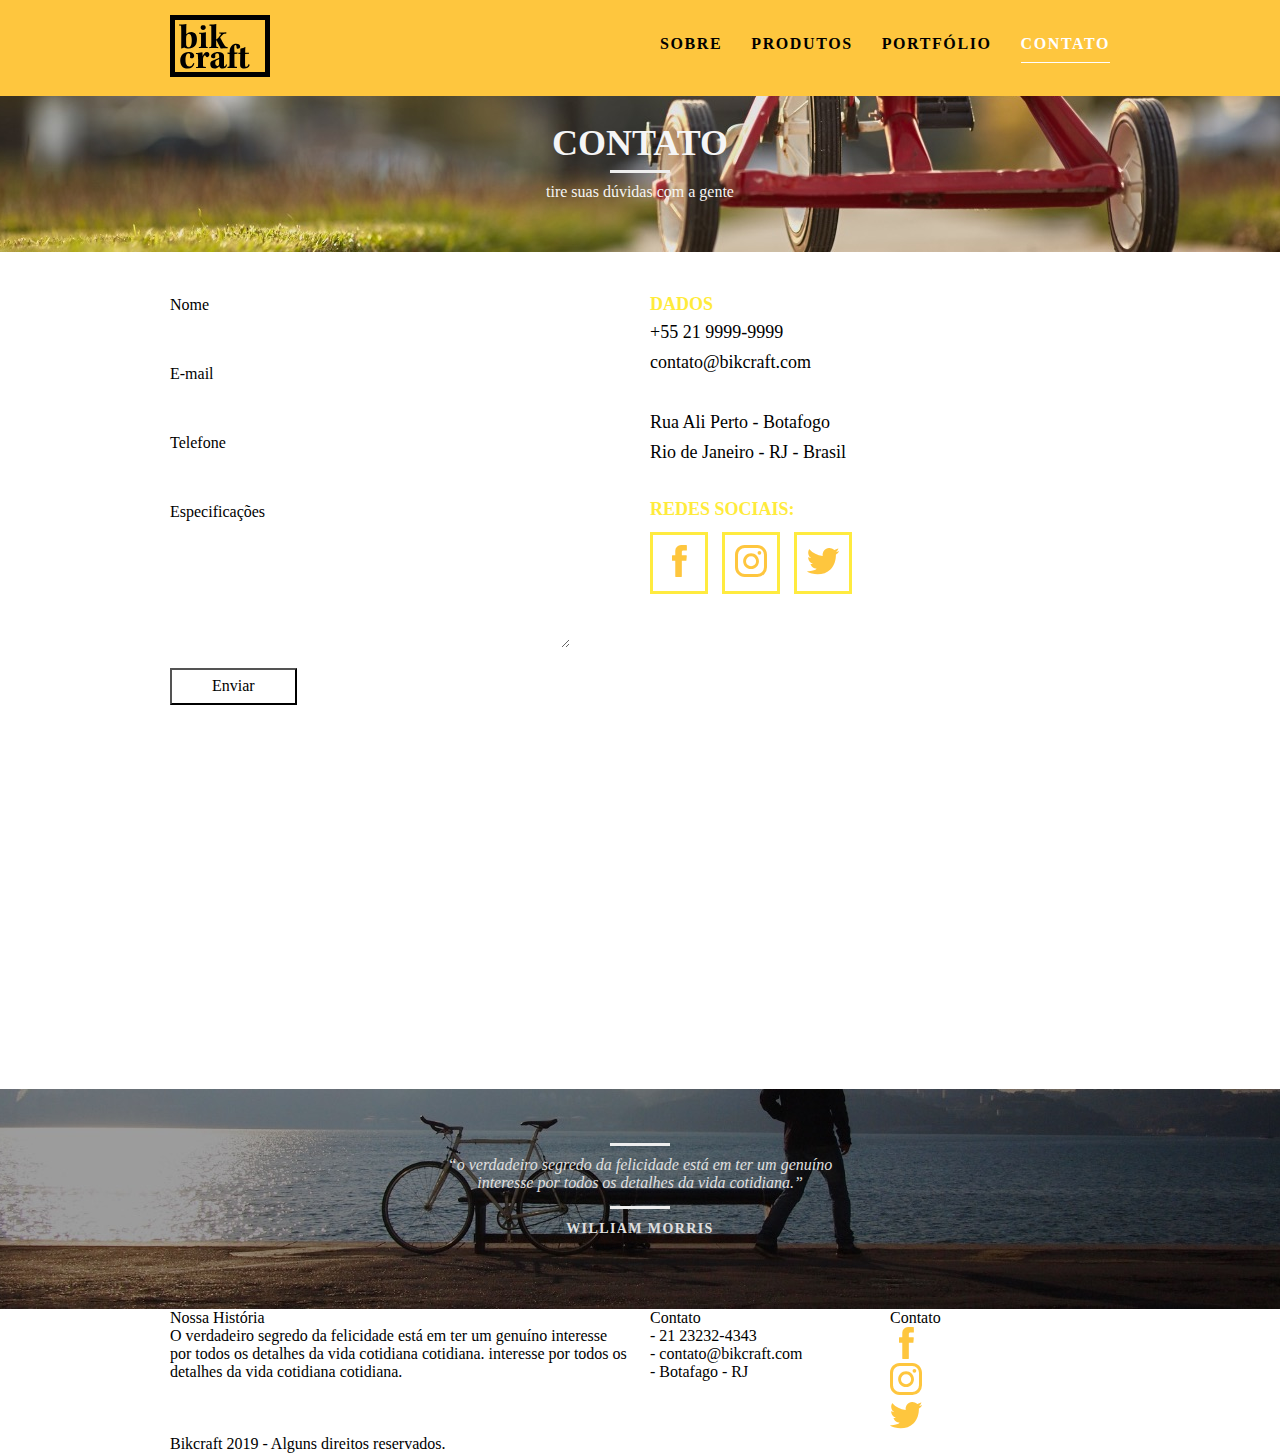
==== contato.html @ aa6c73c2 "Finished desktop site" ====
<!DOCTYPE html>
<html lang="pt-br">

<head>
  <meta charset="UTF-8" />
  <meta name="viewport" content="width=device-width, initial-scale=1.0" />
  <title>Bickcraft - contato</title>

  <!-- Link para o estilo -->
  <link rel="stylesheet" href="css/global.css" />
  <link rel="stylesheet" href="css/normalize.css" />
  <link rel="stylesheet" href="css/reset.css" />
  <link rel="stylesheet" href="css/grid.css" />
  <link rel="stylesheet" href="css/colors.css" />
  <link rel="stylesheet" href="css/header.css" />
  <link rel="stylesheet" href="css/style.css" />
  <link rel="stylesheet" href="css/footer.css" />
  <link rel="stylesheet" href="css/contato.css" />
</head>

<body>
  <!-- Cabeçalho site -->
  <header class="header">

    <div class="container">
      <a href="index.html" class="grid-4">
        <img src="img/bikcraft.svg" alt="Bikcraft">
      </a>
      <!-- Navegação -->
      <nav class="grid-12 header_menu">
        <ul>
          <li><a href="sobre.html">Sobre</a></li>
          <li><a href="produtos.html">Produtos</a></li>
          <li><a href="portifolio.html">Portfólio</a></li>
          <li><a href="contato.html" class="menu_ativo">Contato</a></li>
        </ul>
      </nav>
      <!--Fim navegação-->
    </div>
  </header>

  <section class="introducao-interna interna_contato">
    <div class="container">
      <h1>Contato</h1>
      <p>tire suas dúvidas com a gente</p>
    </div>
  </section>

  <section class="contato container">
    
      <form id="form_orcamento" class="contato_form grid-8">
        <label for="nome">Nome</label>
        <input type="text" id="nome">
        <label for="email">E-mail</label>
        <input type="text" id="email">
        <label for="telefone">Telefone</label>
        <input type="text" id="telefone">
        <label for="espec">Especificações</label>
        <textarea id="telefone"></textarea>
        <button type="submit" class="btn btn-fundo">Enviar</button>
      </form>

      <div class="contato_dados grid-8">
        <h3>Dados</h3>

        <span>+55 21 9999-9999</span>
        <span>contato@bikcraft.com</span>
        <span>Rua Ali Perto - Botafogo</span> 
        <span>Rio de Janeiro - RJ - Brasil</span>

        <h3>Redes sociais:</h3>
        <ul>
          <li><a href="http://facebook.com" target="_blank"><img src="img/redes-sociais/facebook.svg"></a></li>
          <li><a href="http://instagram.com" target="_blank"><img src="img/redes-sociais/instagram.svg"></a></li>
          <li><a href="http://twitter.com" target="_blank"><img src="img/redes-sociais/twitter.svg"></a></li>
        </ul>
      </div>
    
  </section>

  <section class=" container contato_mapa">
    <a href="https://www.google.com.br/maps/place/Botafogo,+Rio+de+Janeiro+-+RJ/@-22.9511872,-43.1944118,15z/data=!3m1!4b1!4m13!1m7!3m6!1s0x9bde559108a05b:0x50dc426c672fd24e!2sRio+de+Janeiro,+RJ!3b1!8m2!3d-22.9068467!4d-43.1728965!3m4!1s0x997fe5efee9a25:0x3c77ca60168b5ea!8m2!3d-22.9512012!4d-43.1807756" target="_blanck" class="grid-16">
      <iframe src="https://www.google.com/maps/embed?pb=!1m18!1m12!1m3!1d49427.43234110235!2d-43.20001706584195!3d-22.96068819661593!2m3!1f0!2f0!3f0!3m2!1i1024!2i768!4f13.1!3m3!1m2!1s0x997fe5efee9a25%3A0x3c77ca60168b5ea!2sBotafogo%2C%20Rio%20de%20Janeiro%20-%20RJ!5e0!3m2!1spt-BR!2sbr!4v1599694204700!5m2!1spt-BR!2sbr" width="940" height="280" frameborder="0" style="border:0;" allowfullscreen="" aria-hidden="false" tabindex="0"></iframe>
    </a>
  </section>

  <section class="quebra">
    <blockquote class="quote-externo container">
      <p>“o verdadeiro segredo da felicidade está em ter um genuíno interesse por todos os detalhes da vida cotidiana.”
      </p>
      <cite>WILLIAM MORRIS</cite>
    </blockquote>
  </section>

  <footer>
    <div class="footer">
      <div class="container">

        <div class="grid-8 footer_historia">
          <h3>Nossa História</h3>
          <p>O verdadeiro segredo da felicidade está em ter um genuíno interesse por todos os detalhes da vida cotidiana
            cotidiana. interesse por todos os detalhes da vida cotidiana cotidiana.</p>
        </div>

        <div class="grid-4 footer_contato">
          <h3>Contato</h3>
          <ul>
            <li>- 21 23232-4343</li>
            <li>- contato@bikcraft.com</li>
            <li>- Botafago - RJ</li>
          </ul>
        </div>

        <div class="grid-4 footer_redes">
          <h3>Contato</h3>
          <ul>
            <li><a href="http://facebook.com" target="_blank"><img src="img/redes-sociais/facebook.svg"></a></li>
            <li><a href="http://instagram.com" target="_blank"><img src="img/redes-sociais/instagram.svg"></a></li>
            <li><a href="http://twitter.com" target="_blank"><img src="img/redes-sociais/twitter.svg"></a></li>
          </ul>
        </div>

      </div>
    </div>

    <div class="copy">
      <div class="container">
        <p class="grid-16">Bikcraft 2019 - Alguns direitos reservados.</p>
      </div>
    </div>
  </footer>
</body>

</html>
---- css/grid.css ----
*, *:before, *:after {
  -webkit-box-sizing: border-box; 
  -moz-box-sizing: border-box; 
  box-sizing: border-box;
}

.container {
	width: 960px;
	margin: 0 auto;
	padding: 0px;
	position: relative;
}

.container:after, .container:before {
	content: " ";
	display: table;
}

.container:after {
	clear: both;
}

.grid-1, .grid-2, .grid-3, .grid-4, .grid-5, .grid-6, .grid-7, .grid-8, .grid-9, .grid-10, .grid-11, .grid-12, .grid-13, .grid-14, .grid-15, .grid-16, .grid-1-3 {
	float: left;
	margin-left: 10px;
	margin-right: 10px;
}

.grid-1 	{width: 40px;}
.grid-2 	{width: 100px;}
.grid-3 	{width: 160px;}
.grid-4 	{width: 220px;}
.grid-5 	{width: 280px;}
.grid-6 	{width: 340px;}
.grid-7 	{width: 400px;}
.grid-8 	{width: 460px;}
.grid-9 	{width: 520px;}
.grid-10 	{width: 580px;}
.grid-11 	{width: 640px;}
.grid-12 	{width: 700px;}
.grid-13 	{width: 760px;}
.grid-14 	{width: 820px;}
.grid-15 	{width: 880px;}
.grid-16 	{width: 940px;}
.grid-1-3	{width: 300px;}
---- css/colors.css ----
:root {
  --bg-color-header: #Fec63e;
  --color-menu-text: #000;
  --color-menu-text-hover: #fff;
  --color-border-bottom-hover: #fff;
  --color-container-text-h1: #E0E0E0;
  --color-quote-externo-text: #E0E0E0;
  --color-quote-externo-p-before-after: #EEEEEE;
  --color-container-btn-ancor: #fec63e;
  --color-container-btn-ancor: #fec63e;
  --color-btn-hover-text: #eee;
  --color-btn-hover-border: #eee;
  --color-subtitulo-text: #212121;
  --color-subtitulo-after-text: #212121;
  --color-subtitulo-interno-after-text: #212121;
  --bg-produtos-listas-icone: #000;
  --bg-produtos-lista-li: #FFEB3B;
  --color-btn-fundo-border-hover: #212121;
  --color-btn-fundo-text-hover: #212121;
  --bg-section-portfolio: #000;
  --color-subtitulo-text: #FFEB3B;
  --color-subtitulo-text-after: #ffeb3b;
  --color-portfolio-call-p: #e0e0e0;
  /* Footer */
  --bg-footer: #000;
  --bg-copy: #ffeb3b;
  --color-footer-text: #F5F5F5;
  --color-footer-h3-text: #ffeb3b;
  --color-footer-h3-after: #ffeb3f;
  --color-footer_redes-ancora: #ffeb3f;
  --color-footer_redes-border-hover: #f5f5f5;
  --color-introducao-interna-p: #f5f5f5;
  --bg-produto_icone: #212121;
  --bg-produto_info: #212121;
  --color-produto_item-h2: #f5f5f5;
  --color-produto_item-p: #f5f5f5;
  --bg-produto_item-list: #ffeb3b;
}
---- css/header.css ----
/* Header */
.header {
  position: fixed;
  top: 0;
  width: 100%;
  background-color: var(--bg-color-header);
  padding: 15px 0;
  z-index: 10;
}

.header_menu {
  text-align: right;
}
.header_menu ul li {
  display: inline-block;
  margin-left: 25px;
  margin-top: 20px;
}
.header_menu ul li a {
  color: var(--color-menu-text);
  font-weight: bold;
  text-transform: uppercase;
  letter-spacing: .1em;
  font-size: 1em;
  padding: 10px 0;
}
.header_menu ul li a:hover {
  color: var(--color-menu-text-hover);
  border-bottom: solid 1px var(--color-border-bottom-hover);
}
.header_menu ul li a.menu_ativo {
  color: var(--color-menu-text-hover);
  border-bottom: solid 1px var(--color-border-bottom-hover);
}
---- css/style.css ----
/* Introdução - Home site */
.introducao {
  width: 100%;
  height: 380px;
  background: url("../img/bg.jpg") no-repeat center;
  background-size: cover;
  margin-top: 92px;
  text-align: center;
  padding-top: 80px;
}
.introducao h1 {
  font-size: 48px;
  color: var(--color-container-text-h1);
  font-weight: bold;
  text-transform: uppercase;
}
.quote-externo {
  max-width: 320px;
  margin: 0 auto;
  margin-bottom: 40px;
  color: var(--color-quote-externo-text);
}
.quote-externo p {
  font-style: italic;
}
.quote-externo p::before, .quote-externo p::after  {
  content: "";
  display: block;
  width: 60px;
  height: 3px;
  background: var(--color-quote-externo-p-before-after);
  margin: 14px auto 10px auto;
}
.quote-externo cite {
  font-style: normal;
  font-weight: bold;
  font-size: 14px;
  letter-spacing: .1em;
}

/* Introdução Interna */
.introducao-interna {
  width: 100%;
  margin-top: 92px;
  height: 160px;
  text-align: center;
  color: var(--color-introducao-interna-p);
  padding-top: 30px;
}
.introducao-interna h1 {
  font-size: 36px;
  font-weight: bold;
  text-transform: uppercase;
}
.introducao-interna h1::after {
  content: "";
  display: block;
  width: 60px;
  height: 3px;
  background: var(--color-quote-externo-p-before-after);
  margin: 6px auto 10px auto;
}

/* Produtos */
.produtos {
  padding: 60px 0;
}
.produtos_lista-icone {
  background: var(--bg-produtos-listas-icone);
  padding: 20px;
}

.produtos_listas li {
  background: var(--bg-produtos-lista-li);
  text-align: center;
}

.produtos_listas li h3 {
  font-weight: bold;
  font-size: 18px;
  line-height: 25px;
  text-transform: uppercase;
  letter-spacing: 0.1em;
  margin-top: 20px;
}
.produtos_listas li h3::after {
  content: "";
  display: block;
  width: 60px;
  height: 3px;
  background: var(--color-subtitulo-after-text);
  margin: 2px auto;
}
.produtos_listas li p {
  padding: 10px 20px 20px 20px;
}

.call {
  padding-top: 40px;
  text-align: center;
  clear: both;
}
.call p {
  margin-bottom: 30px;
}

/* Portfólio */
.portfolio {
  width: 100%;
  background: var(--bg-section-portfolio);
  padding: 40px 0;
}
.portfolio .subtitulo {
  color: var(--color-subtitulo-text);
}
.portfolio .subtitulo::after {
  background: var(--color-subtitulo-text-after);
}
.portfolio_lista li:last-child {
  margin-top: 20px;
}
.portfolio .call p {
  color: var(--color-portfolio-call-p);
}

/* Qualidade */
.qualidade {
  padding: 60px 0;
}
.qualidade::after {
  content: "";
  width: 634px;
  height: 83px;
  display: block;
  background: url(../img/linhas.svg) no-repeat center;
  position: absolute;
  top: 209px;
  right: 162px;
  z-index: -1;
}
.qualidade_lista {
  padding-top: 20px;
  overflow: auto; /* clear-fix */
}
.qualidade img {
  margin: 0 auto;
}
.qualidade_lista li {
  text-align: center;
  padding: 0 40px;
}

.qualidade_lista li h3 {
  font-weight: bold;
  font-size: 18px;
  line-height: 25px;
  text-transform: uppercase;
  letter-spacing: 0.1em;
  margin-top: 20px;
}
.qualidade_lista li h3::after {
  content: "";
  display: block;
  width: 60px;
  height: 3px;
  background: var(--color-subtitulo-after-text);
  margin: 6px auto;
}

/* Quebra */
.quebra {
  background: url(../img/bg-footer.jpg) no-repeat center;
  background-size: cover;
  padding: 40px;
  width: 100%;
  height: 220px;
  text-align: center;
}
.quebra .quote-externo {
  max-width: 400px;
}
---- css/contato.css ----
.interna_contato {
  background: url("../img/bg-contato.jpg") no-repeat center;
  background-size: cover;
}


/* Orçamento */
.contato {
  padding: 40px 0;
}
.contato_form {
  padding-right: 60px;
}
.contato_form label {
  display: block;
  font-family: Georgia, 'Times New Roman', Times, serif;
  line-height: 25px;
  margin-bottom: 4px;
}
.contato_form input {
  display: block;
  width: 100%;
  border: 4px solid var(--bg-border-input);
  background: none;
  margin-bottom: 10px;
  padding: 7px 10px;
  outline: none;
  font-family: Georgia, 'Times New Roman', Times, serif;
  font-size: 14px;
}

.contato_form textarea {
  display: block;
  width: 100%;
  height: 120px;
  border: 4px solid var(--bg-border-input);
  background: none;
  margin-bottom: 20px;
  padding: 7px 10px;
  outline: none;
  font-family: Georgia, 'Times New Roman', Times, serif;
  font-size: 14px;
}
.contato_form button {
  background: none;
  padding: 7px 40px;
}
.orcamento_dados {
  color: #fff;
}
.contato_dados h3 {
  font-size: 18px;
  text-transform: uppercase;
  color: #ffeb3b;
  line-height: 25px;
  font-weight: bold;
}
.contato_dados span {
  display: block;
  font-size: 18px;
  font-family: Georgia, 'Times New Roman', Times, serif;
  line-height: 30px;
}
.contato_dados span:nth-of-type(even) {
  margin-bottom: 30px;
}

.contato_dados ul li {
  font-family: Georgia, 'Times New Roman', Times, serif;
  font-size: 14px;
}
.contato_dados p {
  margin: 8px 0;
}
.contato_dados ul {
  margin-top: 10px;
}
.contato_dados ul li {
  display: inline-block;
  margin-right: 10px;
}

.contato_dados ul li a {
  border: 3px solid var(--color-footer_redes-ancora);
  display: block;
  padding: 10px;
}
.contato_dados ul li a:hover {
  border-color: #000;
}
.contato_mapa {
  margin-bottom: 60px;
}
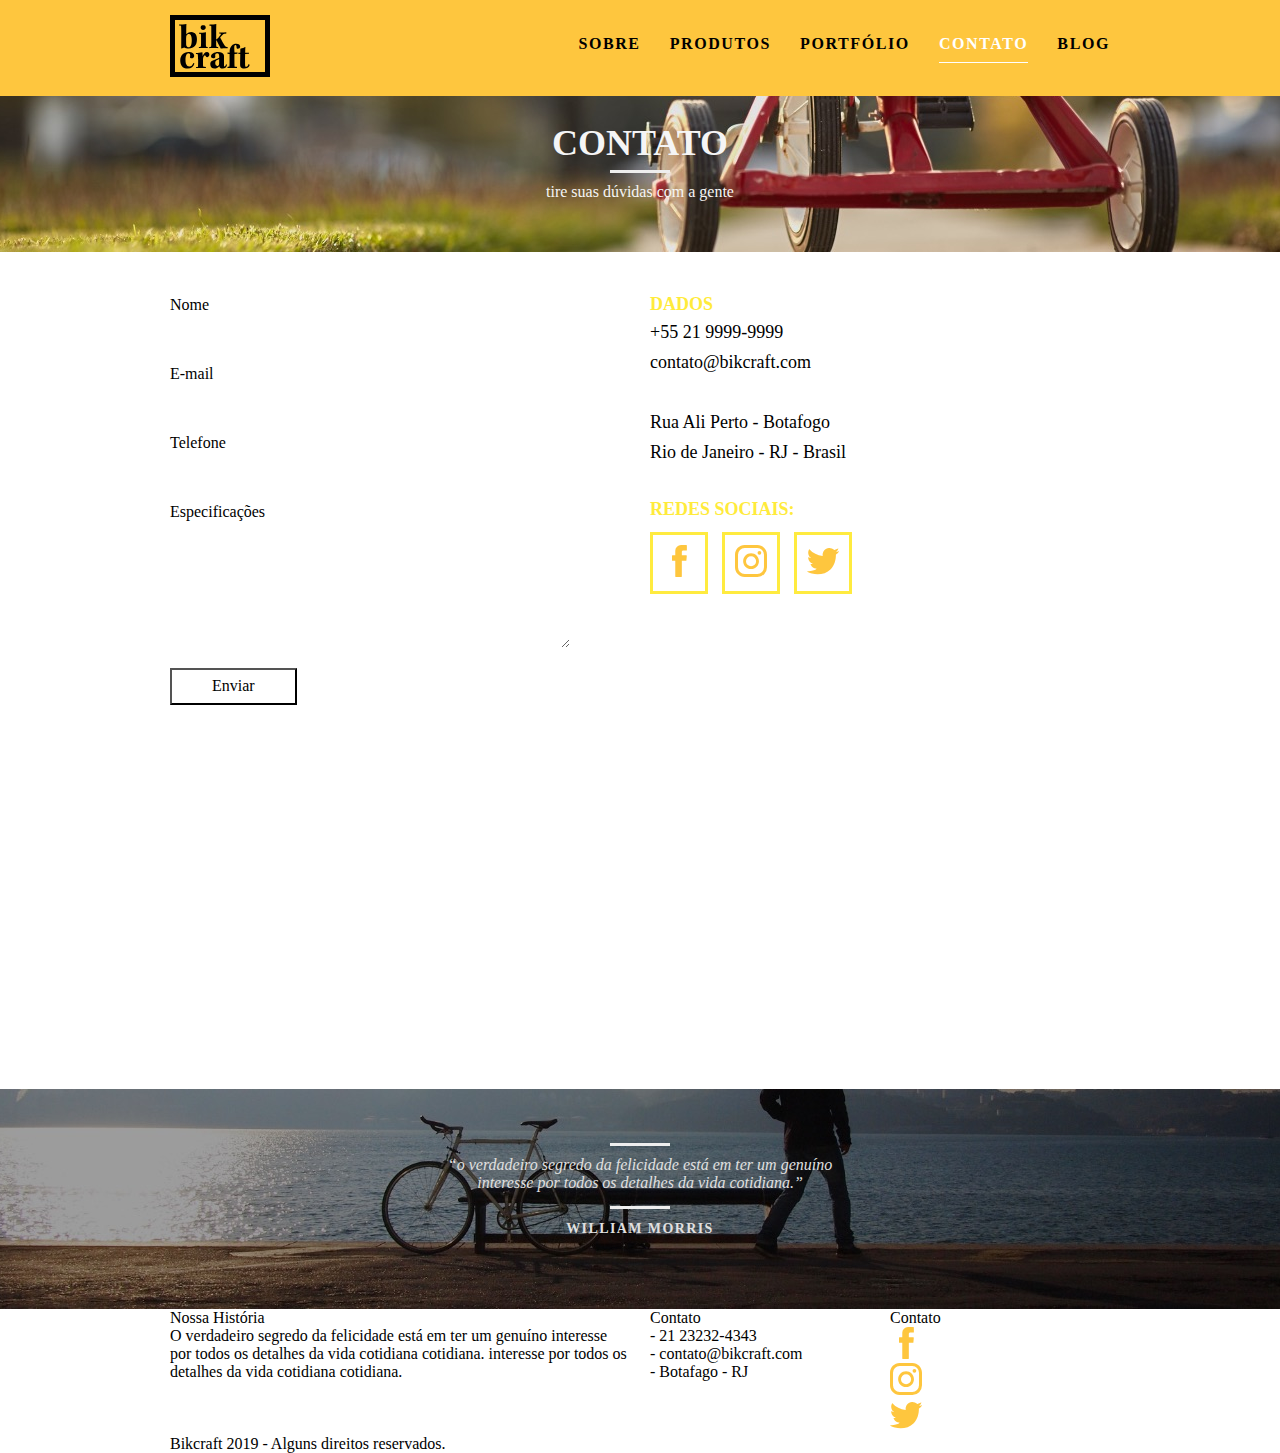
==== commit 7ea2f108: "Updating responsive" ====
--- a/contato.html
+++ b/contato.html
@@ -16,6 +16,7 @@
   <link rel="stylesheet" href="css/style.css" />
   <link rel="stylesheet" href="css/footer.css" />
   <link rel="stylesheet" href="css/contato.css" />
+  <link rel="stylesheet" href="css/responsivo.css">
 </head>
 
 <body>
@@ -33,6 +34,7 @@
           <li><a href="produtos.html">Produtos</a></li>
           <li><a href="portifolio.html">Portfólio</a></li>
           <li><a href="contato.html" class="menu_ativo">Contato</a></li>
+          <li><a href="blog.html">Blog</a></li>
         </ul>
       </nav>
       <!--Fim navegação-->
@@ -129,6 +131,8 @@
       </div>
     </div>
   </footer>
+
+  <script src="js/script.js"></script>
 </body>
 
 </html>--- a/css/grid.css
+++ b/css/grid.css
@@ -8,7 +8,7 @@
 	width: 960px;
 	margin: 0 auto;
 	padding: 0px;
-	position: relative;
+  position: relative;
 }
 
 .container:after, .container:before {
@@ -44,3 +44,52 @@
 .grid-16 	{width: 940px;}
 .grid-1-3	{width: 300px;}
 
+.max-grid-4 img {
+  width: 100px;
+}
+.min-grid-4 img {
+  width: 90px;
+}
+
+@media only screen and (min-width: 78px) and (max-width: 979px) {
+
+  /* Tamanho com valor exato de 768 pixels */
+  .container {
+    width: 768px;
+  }
+  .header_menu ul li a {
+    font-size: 14px;
+  }
+
+  .grid-1		{width: 28px;}
+  .grid-2		{width: 76px;}
+  .grid-3		{width: 124px;}
+  .grid-4		{width: 172px;}
+  .grid-5		{width: 220px;}
+  .grid-6		{width: 268px;}
+  .grid-7		{width: 316px;}
+  .grid-8		{width: 364px;}
+  .grid-9		{width: 412px;}
+  .grid-10	{width: 460px;}
+  .grid-11	{width: 508px;}
+  .grid-12	{width: 556px;}
+  .grid-13	{width: 604px;}
+  .grid-14	{width: 652px;}
+  .grid-15	{width: 700px;}
+  .grid-16	{width: 748px;}
+  .grid-1-3	{width: 236px;}
+
+}
+
+@media only screen and (max-width: 787px) {
+  .container {
+    width: 300px;
+  }
+
+  .grid-1, .grid-2, .grid-3, .grid-4, .grid-5, .grid-6, .grid-7, .grid-8, .grid-9, .grid-10, .grid-11, .grid-12, .grid-13, .grid-14, .grid-15, .grid-16, .grid-1-3 {
+    width: 300px;
+    margin: 0 0 20px 0;
+    float: none;
+  }  
+}
+
--- a/css/header.css
+++ b/css/header.css
@@ -8,9 +8,18 @@
   padding: 15px 0;
   z-index: 10;
 }
+.max-header {
+  background: var(--bg-color-header);
+  height: 100px;
+}
+.min-header {
+  background: var(--bg-color-header-light);
+  height: 90px;
+}
 
 .header_menu {
   text-align: right;
+  font-size: 1em;
 }
 .header_menu ul li {
   display: inline-block;
@@ -22,7 +31,6 @@
   font-weight: bold;
   text-transform: uppercase;
   letter-spacing: .1em;
-  font-size: 1em;
   padding: 10px 0;
 }
 .header_menu ul li a:hover {
--- a/css/style.css
+++ b/css/style.css
@@ -68,6 +68,9 @@
 .produtos_lista-icone {
   background: var(--bg-produtos-listas-icone);
   padding: 20px;
+}
+.produtos_lista-icone img{
+  margin: 0 auto;
 }
 
 .produtos_listas li {
--- a/css/responsivo.css
+++ b/css/responsivo.css
@@ -0,0 +1,44 @@
+/* Estilos para tablets */
+@media only screen and (min-width: 788px) and (max-width: 979px) {
+  
+
+}
+
+/* Estilos para smartphone */
+@media only screen and (max-width: 787px) {
+
+  /* Header */
+  .header {
+    position: relative;
+    padding-bottom: 0px;
+  }
+  .header img {
+    margin: 0 auto 10px auto;
+  }
+  .header_menu {
+    text-align: center;
+  }
+  .header_menu > .header_menu_align {
+    margin: 0 auto;
+  }
+  .header_menu ul li {
+    margin: 5px;
+  }
+  .header_menu ul li a {
+    border: 4px solid #000;
+    width: 134px;
+    display: block;
+    float: left;
+  }
+  .header_menu ul li a:hover {
+    border-color: #fff;
+  }
+
+  /* Introdução */
+  .introducao {
+    margin-top: 0px;
+    padding-top: 20px;
+    background: url("../img/bg-mobile.jpg") no-repeat center;
+    background-size: cover;
+  }
+}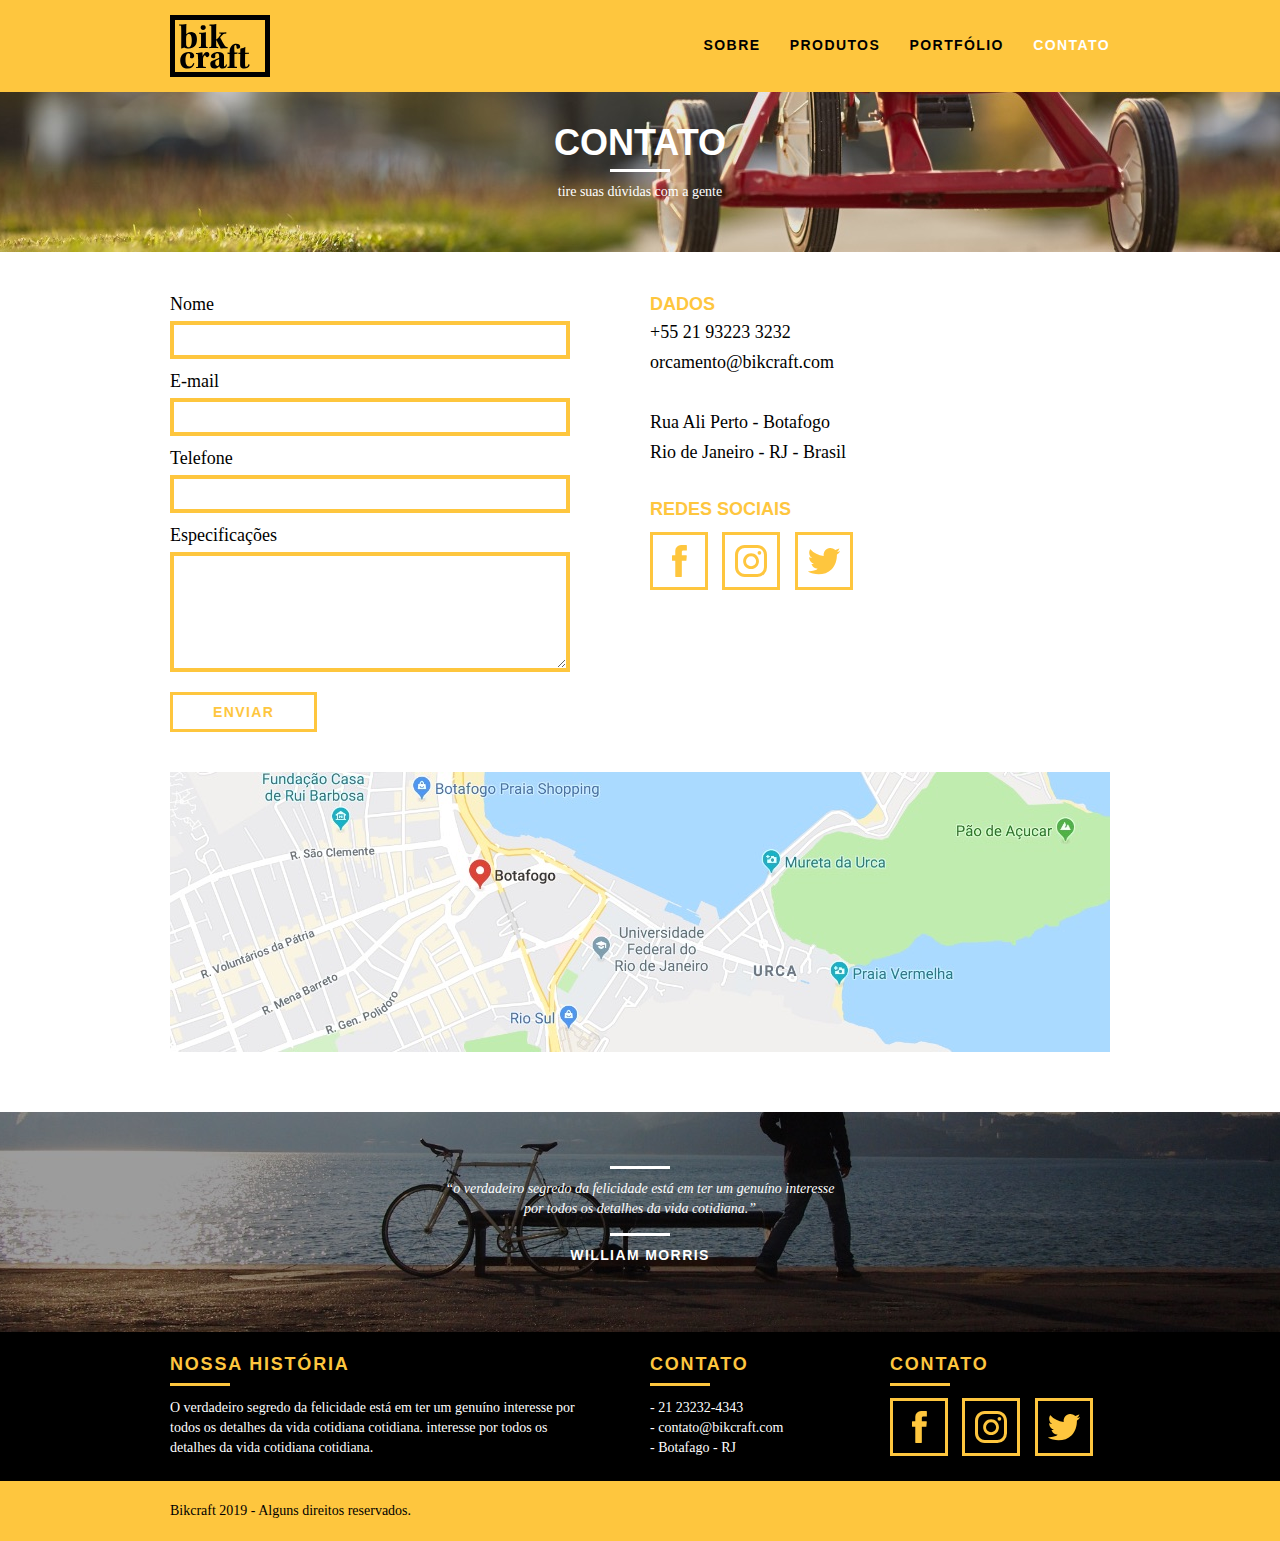
==== commit c100cc31: "Finished project" ====
--- a/contato.html
+++ b/contato.html
@@ -1,138 +1,120 @@
 <!DOCTYPE html>
 <html lang="pt-br">
+	<head>
+		<meta charset="utf-8">
+		<title>Bikcraft - Contato</title>
+		<link rel="stylesheet" href="css/normalize.css">
+		<link rel="stylesheet" href="css/reset.css">
+		<link rel="stylesheet" href="css/grid.css">
+		<link rel="stylesheet" href="css/style.css">
+		<link rel="stylesheet" href="css/contato.css">
+		<link rel="stylesheet" href="css/responsivo.css">
+		<script>document.documentElement.classList.add("js");</script>
+	</head>
+	<body>
 
-<head>
-  <meta charset="UTF-8" />
-  <meta name="viewport" content="width=device-width, initial-scale=1.0" />
-  <title>Bickcraft - contato</title>
+		<header class="header">
+			<div class="container">
+				<a href="index.html" class="grid-4">
+					<img src="img/bikcraft.svg" alt="Bikcraft">
+				</a>
+				<nav class="grid-12 header_menu">
+					<ul>
+						<li><a href="sobre.html">Sobre</a></li>
+						<li><a href="produtos.html">Produtos</a></li>
+						<li><a href="portfolio.html">Portfólio</a></li>
+						<li><a href="contato.html" class="menu_ativo">Contato</a></li>
+					</ul>
+				</nav>
+			</div>
+		</header>
 
-  <!-- Link para o estilo -->
-  <link rel="stylesheet" href="css/global.css" />
-  <link rel="stylesheet" href="css/normalize.css" />
-  <link rel="stylesheet" href="css/reset.css" />
-  <link rel="stylesheet" href="css/grid.css" />
-  <link rel="stylesheet" href="css/colors.css" />
-  <link rel="stylesheet" href="css/header.css" />
-  <link rel="stylesheet" href="css/style.css" />
-  <link rel="stylesheet" href="css/footer.css" />
-  <link rel="stylesheet" href="css/contato.css" />
-  <link rel="stylesheet" href="css/responsivo.css">
-</head>
+		<section class="introducao-interna interna_contato">
+			<div class="container">
+				<h1>Contato</h1>
+				<p>tire suas dúvidas com a gente</p>
+			</div>
+		</section>
 
-<body>
-  <!-- Cabeçalho site -->
-  <header class="header">
+		<section class="contato container">
+			<form id="form_orcamento" class="contato_form grid-8">
+				<label for="nome">Nome</label>
+				<input type="text" id="nome">
+				<label for="email">E-mail</label>
+				<input type="text" id="email">
+				<label for="telefone">Telefone</label>
+				<input type="text" id="telefone">
+				<label for="espec">Especificações</label>
+				<textarea id="espec"></textarea>
+				<button type="submit" class="btn btn-preto">Enviar</button>
+			</form>
+			<div class="contato_dados grid-8">
+				<h3>Dados</h3>
+				<span>+55 21 93223 3232</span>
+				<span>orcamento@bikcraft.com</span>
+				<span>Rua Ali Perto - Botafogo</span>
+				<span>Rio de Janeiro - RJ - Brasil</span>
+				<h3>Redes Sociais</h3>
+				<ul>
+					<li><a href="http://facebook.com" target="_blank"><img src="img/redes-sociais/facebook.svg"></a></li>
+					<li><a href="http://instagram.com" target="_blank"><img src="img/redes-sociais/instagram.svg"></a></li>
+					<li><a href="http://twitter.com" target="_blank"><img src="img/redes-sociais/twitter.svg"></a></li>
+				</ul>
+			</div>
+		</section>
 
-    <div class="container">
-      <a href="index.html" class="grid-4">
-        <img src="img/bikcraft.svg" alt="Bikcraft">
-      </a>
-      <!-- Navegação -->
-      <nav class="grid-12 header_menu">
-        <ul>
-          <li><a href="sobre.html">Sobre</a></li>
-          <li><a href="produtos.html">Produtos</a></li>
-          <li><a href="portifolio.html">Portfólio</a></li>
-          <li><a href="contato.html" class="menu_ativo">Contato</a></li>
-          <li><a href="blog.html">Blog</a></li>
-        </ul>
-      </nav>
-      <!--Fim navegação-->
-    </div>
-  </header>
+		<section class="container contato_mapa">
+			<a href="http://google.com" target="_blank" class="grid-16"><img src="img/endereco-bikcraft.jpg" alt="Endereço da Bikcraft"></a>
+		</section>
 
-  <section class="introducao-interna interna_contato">
-    <div class="container">
-      <h1>Contato</h1>
-      <p>tire suas dúvidas com a gente</p>
-    </div>
-  </section>
+		<section class="quebra">
+			<blockquote class="quote-externo container">
+				<p>“o verdadeiro segredo da felicidade está em ter um genuíno interesse por todos os detalhes da vida cotidiana.”</p>
+				<cite>WILLIAM MORRIS</cite>
+			</blockquote>
+		</section>
 
-  <section class="contato container">
-    
-      <form id="form_orcamento" class="contato_form grid-8">
-        <label for="nome">Nome</label>
-        <input type="text" id="nome">
-        <label for="email">E-mail</label>
-        <input type="text" id="email">
-        <label for="telefone">Telefone</label>
-        <input type="text" id="telefone">
-        <label for="espec">Especificações</label>
-        <textarea id="telefone"></textarea>
-        <button type="submit" class="btn btn-fundo">Enviar</button>
-      </form>
+		<footer>
+			<div class="footer">
+				<div class="container">
 
-      <div class="contato_dados grid-8">
-        <h3>Dados</h3>
+					<div class="grid-8 footer_historia">
+						<h3>Nossa História</h3>
+						<p>O verdadeiro segredo da felicidade está em ter um genuíno interesse por todos os detalhes da vida cotidiana cotidiana. interesse por todos os detalhes da vida cotidiana cotidiana.</p>
+					</div>
 
-        <span>+55 21 9999-9999</span>
-        <span>contato@bikcraft.com</span>
-        <span>Rua Ali Perto - Botafogo</span> 
-        <span>Rio de Janeiro - RJ - Brasil</span>
+					<div class="grid-4 footer_contato">
+						<h3>Contato</h3>
+						<ul>
+							<li>- 21 23232-4343</li>
+							<li>- contato@bikcraft.com</li>
+							<li>- Botafago - RJ</li>
+						</ul>
+					</div>
 
-        <h3>Redes sociais:</h3>
-        <ul>
-          <li><a href="http://facebook.com" target="_blank"><img src="img/redes-sociais/facebook.svg"></a></li>
-          <li><a href="http://instagram.com" target="_blank"><img src="img/redes-sociais/instagram.svg"></a></li>
-          <li><a href="http://twitter.com" target="_blank"><img src="img/redes-sociais/twitter.svg"></a></li>
-        </ul>
-      </div>
-    
-  </section>
+					<div class="grid-4 footer_redes">
+						<h3>Contato</h3>
+						<ul>
+							<li><a href="http://facebook.com" target="_blank"><img src="img/redes-sociais/facebook.svg"></a></li>
+							<li><a href="http://instagram.com" target="_blank"><img src="img/redes-sociais/instagram.svg"></a></li>
+							<li><a href="http://twitter.com" target="_blank"><img src="img/redes-sociais/twitter.svg"></a></li>
+						</ul>
+					</div>
 
-  <section class=" container contato_mapa">
-    <a href="https://www.google.com.br/maps/place/Botafogo,+Rio+de+Janeiro+-+RJ/@-22.9511872,-43.1944118,15z/data=!3m1!4b1!4m13!1m7!3m6!1s0x9bde559108a05b:0x50dc426c672fd24e!2sRio+de+Janeiro,+RJ!3b1!8m2!3d-22.9068467!4d-43.1728965!3m4!1s0x997fe5efee9a25:0x3c77ca60168b5ea!8m2!3d-22.9512012!4d-43.1807756" target="_blanck" class="grid-16">
-      <iframe src="https://www.google.com/maps/embed?pb=!1m18!1m12!1m3!1d49427.43234110235!2d-43.20001706584195!3d-22.96068819661593!2m3!1f0!2f0!3f0!3m2!1i1024!2i768!4f13.1!3m3!1m2!1s0x997fe5efee9a25%3A0x3c77ca60168b5ea!2sBotafogo%2C%20Rio%20de%20Janeiro%20-%20RJ!5e0!3m2!1spt-BR!2sbr!4v1599694204700!5m2!1spt-BR!2sbr" width="940" height="280" frameborder="0" style="border:0;" allowfullscreen="" aria-hidden="false" tabindex="0"></iframe>
-    </a>
-  </section>
+				</div>
+			</div>
 
-  <section class="quebra">
-    <blockquote class="quote-externo container">
-      <p>“o verdadeiro segredo da felicidade está em ter um genuíno interesse por todos os detalhes da vida cotidiana.”
-      </p>
-      <cite>WILLIAM MORRIS</cite>
-    </blockquote>
-  </section>
+			<div class="copy">
+				<div class="container">
+					<p class="grid-16">Bikcraft 2019 - Alguns direitos reservados.</p>
+				</div>
+			</div>
+		</footer>
 
-  <footer>
-    <div class="footer">
-      <div class="container">
+	<!-- JavaScript -->
+	<script src="./js/simple-anime.js"></script>
+  <script src="./js/script.js"></script>
+	<!-- JavaScript -->
 
-        <div class="grid-8 footer_historia">
-          <h3>Nossa História</h3>
-          <p>O verdadeiro segredo da felicidade está em ter um genuíno interesse por todos os detalhes da vida cotidiana
-            cotidiana. interesse por todos os detalhes da vida cotidiana cotidiana.</p>
-        </div>
-
-        <div class="grid-4 footer_contato">
-          <h3>Contato</h3>
-          <ul>
-            <li>- 21 23232-4343</li>
-            <li>- contato@bikcraft.com</li>
-            <li>- Botafago - RJ</li>
-          </ul>
-        </div>
-
-        <div class="grid-4 footer_redes">
-          <h3>Contato</h3>
-          <ul>
-            <li><a href="http://facebook.com" target="_blank"><img src="img/redes-sociais/facebook.svg"></a></li>
-            <li><a href="http://instagram.com" target="_blank"><img src="img/redes-sociais/instagram.svg"></a></li>
-            <li><a href="http://twitter.com" target="_blank"><img src="img/redes-sociais/twitter.svg"></a></li>
-          </ul>
-        </div>
-
-      </div>
-    </div>
-
-    <div class="copy">
-      <div class="container">
-        <p class="grid-16">Bikcraft 2019 - Alguns direitos reservados.</p>
-      </div>
-    </div>
-  </footer>
-
-  <script src="js/script.js"></script>
-</body>
-
+	</body>
 </html>--- a/css/grid.css
+++ b/css/grid.css
@@ -8,7 +8,7 @@
 	width: 960px;
 	margin: 0 auto;
 	padding: 0px;
-  position: relative;
+	position: relative;
 }
 
 .container:after, .container:before {
@@ -44,52 +44,41 @@
 .grid-16 	{width: 940px;}
 .grid-1-3	{width: 300px;}
 
-.max-grid-4 img {
-  width: 100px;
-}
-.min-grid-4 img {
-  width: 90px;
+@media only screen and (min-width: 788px) and (max-width: 979px) {
+
+.container {
+	width: 768px;
 }
 
-@media only screen and (min-width: 78px) and (max-width: 979px) {
-
-  /* Tamanho com valor exato de 768 pixels */
-  .container {
-    width: 768px;
-  }
-  .header_menu ul li a {
-    font-size: 14px;
-  }
-
-  .grid-1		{width: 28px;}
-  .grid-2		{width: 76px;}
-  .grid-3		{width: 124px;}
-  .grid-4		{width: 172px;}
-  .grid-5		{width: 220px;}
-  .grid-6		{width: 268px;}
-  .grid-7		{width: 316px;}
-  .grid-8		{width: 364px;}
-  .grid-9		{width: 412px;}
-  .grid-10	{width: 460px;}
-  .grid-11	{width: 508px;}
-  .grid-12	{width: 556px;}
-  .grid-13	{width: 604px;}
-  .grid-14	{width: 652px;}
-  .grid-15	{width: 700px;}
-  .grid-16	{width: 748px;}
-  .grid-1-3	{width: 236px;}
+.grid-1		{width: 28px;}
+.grid-2		{width: 76px;}
+.grid-3		{width: 124px;}
+.grid-4		{width: 172px;}
+.grid-5		{width: 220px;}
+.grid-6		{width: 268px;}
+.grid-7		{width: 316px;}
+.grid-8		{width: 364px;}
+.grid-9		{width: 412px;}
+.grid-10	{width: 460px;}
+.grid-11	{width: 508px;}
+.grid-12	{width: 556px;}
+.grid-13	{width: 604px;}
+.grid-14	{width: 652px;}
+.grid-15	{width: 700px;}
+.grid-16	{width: 748px;}
+.grid-1-3	{width: 236px;}
 
 }
 
 @media only screen and (max-width: 787px) {
-  .container {
-    width: 300px;
-  }
-
-  .grid-1, .grid-2, .grid-3, .grid-4, .grid-5, .grid-6, .grid-7, .grid-8, .grid-9, .grid-10, .grid-11, .grid-12, .grid-13, .grid-14, .grid-15, .grid-16, .grid-1-3 {
-    width: 300px;
-    margin: 0 0 20px 0;
-    float: none;
-  }  
+.container {
+	width: 300px;
 }
 
+.grid-1, .grid-2, .grid-3, .grid-4, .grid-5, .grid-6, .grid-7, .grid-8, .grid-9, .grid-10, .grid-11, .grid-12, .grid-13, .grid-14, .grid-15, .grid-16, .grid-1-3 {
+	width: 300px;
+	margin: 0 0 20px 0;
+	float: none;
+}
+
+}--- a/css/style.css
+++ b/css/style.css
@@ -1,184 +1,428 @@
-/* Introdução - Home site */
+/* Estilos Gerais */
+
+body {
+	font-family: Arial, Helvetica, sans-serif;
+}
+
+p {
+	font-family: Georgia, "Times New Roman", serif;
+	font-size: 14px;
+	line-height: 20px;
+}
+
+img {
+	display: block;
+	max-width: 100%;
+}
+
+.btn {
+	border: 3px solid #fec63e;
+	padding: 10px 30px;
+	color: #fec63e;
+	font-size: 14px;
+	line-height: 20px;
+	text-transform: uppercase;
+	font-weight: bold;
+	letter-spacing: .1em;
+}
+
+.btn:hover {
+	color: #fff;
+	border-color: #fff;
+}
+
+.btn.btn-preto:hover {
+	color: #000;
+	border-color: #000;
+}
+
+.subtitulo {
+	font-size: 24px;
+	line-height: 30px;
+	font-weight: bold;
+	letter-spacing: .1em;
+	color: #000;
+	text-transform: uppercase;
+	text-align: center;
+	margin-bottom: 40px;
+}
+
+.subtitulo:after {
+	content: "";
+	display: block;
+	width: 60px;
+	height: 3px;
+	background: #000;
+	margin: 8px auto;
+}
+
+.subtitulo-interno {
+	font-size: 24px;
+	line-height: 30px;
+	font-weight: bold;
+	letter-spacing: .1em;
+	color: #000;
+	text-transform: uppercase;
+	margin-bottom: 20px;
+}
+
+.subtitulo-interno:after {
+	content: "";
+	display: block;
+	width: 60px;
+	height: 3px;
+	background: #000;
+	margin: 8px 0;
+}
+
+/* Header */
+
+.header {
+	position: fixed;
+	top: 0;
+	width: 100%;
+	background: #fec63e; /* Amarelo */
+	padding: 15px 0;
+	z-index: 10;
+}
+
+.header_menu {
+	text-align: right;
+}
+
+.header_menu ul li {
+	display: inline-block;
+	margin-left: 25px;
+	margin-top: 20px;
+}
+
+.header_menu ul li a {
+	color: #000;
+	font-weight: bold;
+	text-transform: uppercase;
+	letter-spacing: .1em;
+	font-size: 14px;
+	line-height: 20px;
+	padding: 10px 0;
+}
+
+.header_menu ul li a:hover {
+	color: #FFF;
+}
+
+.header_menu ul li a.menu_ativo {
+	color: #FFF;
+}
+
+/* Introdução */
+
 .introducao {
-  width: 100%;
-  height: 380px;
-  background: url("../img/bg.jpg") no-repeat center;
-  background-size: cover;
-  margin-top: 92px;
-  text-align: center;
-  padding-top: 80px;
-}
+	width: 100%;
+	height: 380px;
+	background: url("../img/bg.jpg") no-repeat center;
+	background-size: cover;
+	margin-top: 92px;
+	text-align: center;
+	padding-top: 80px;
+}
+
 .introducao h1 {
-  font-size: 48px;
-  color: var(--color-container-text-h1);
-  font-weight: bold;
-  text-transform: uppercase;
-}
+	font-size: 48px;
+	color: #FFF;
+	font-weight: bold;
+	text-transform: uppercase;
+}
+
 .quote-externo {
-  max-width: 320px;
-  margin: 0 auto;
-  margin-bottom: 40px;
-  color: var(--color-quote-externo-text);
-}
+	max-width: 320px;
+	margin: 0 auto;
+	margin-bottom: 40px;
+	color: white;
+}
+
 .quote-externo p {
-  font-style: italic;
-}
-.quote-externo p::before, .quote-externo p::after  {
-  content: "";
-  display: block;
-  width: 60px;
-  height: 3px;
-  background: var(--color-quote-externo-p-before-after);
-  margin: 14px auto 10px auto;
-}
+	font-style: italic;
+}
+
+.quote-externo p:before, .quote-externo p:after {
+	content: "";
+	display: block;
+	width: 60px;
+	height: 3px;
+	background: #fff;
+	margin: 14px auto 10px auto;
+}
+
 .quote-externo cite {
-  font-style: normal;
-  font-weight: bold;
-  font-size: 14px;
-  letter-spacing: .1em;
-}
-
-/* Introdução Interna */
+	font-style: normal;
+	font-weight: bold;
+	font-size: 14px;
+	letter-spacing: .1em;
+}
+
+/*Introducao Interna*/
+
 .introducao-interna {
-  width: 100%;
-  margin-top: 92px;
-  height: 160px;
-  text-align: center;
-  color: var(--color-introducao-interna-p);
-  padding-top: 30px;
-}
+	width: 100%;
+	margin-top: 92px;
+	height: 160px;
+	text-align: center;
+	color: #fff;
+	padding-top: 30px;
+}
+
 .introducao-interna h1 {
-  font-size: 36px;
-  font-weight: bold;
-  text-transform: uppercase;
-}
-.introducao-interna h1::after {
-  content: "";
-  display: block;
-  width: 60px;
-  height: 3px;
-  background: var(--color-quote-externo-p-before-after);
-  margin: 6px auto 10px auto;
-}
-
-/* Produtos */
+	font-size: 36px;
+	font-weight: bold;
+	text-transform: uppercase;
+}
+
+.introducao-interna h1:after {
+	content: "";
+	display: block;
+	width: 60px;
+	height: 3px;
+	background: #fff;
+	margin: 6px auto 10px auto;
+}
+
+
+/*Produtos*/
+
 .produtos {
-  padding: 60px 0;
-}
-.produtos_lista-icone {
-  background: var(--bg-produtos-listas-icone);
-  padding: 20px;
-}
-.produtos_lista-icone img{
-  margin: 0 auto;
-}
-
-.produtos_listas li {
-  background: var(--bg-produtos-lista-li);
-  text-align: center;
-}
-
-.produtos_listas li h3 {
-  font-weight: bold;
-  font-size: 18px;
-  line-height: 25px;
-  text-transform: uppercase;
-  letter-spacing: 0.1em;
-  margin-top: 20px;
-}
-.produtos_listas li h3::after {
-  content: "";
-  display: block;
-  width: 60px;
-  height: 3px;
-  background: var(--color-subtitulo-after-text);
-  margin: 2px auto;
-}
-.produtos_listas li p {
-  padding: 10px 20px 20px 20px;
+	padding: 60px 0;
+}
+
+.produtos_lista li{
+	background: #fec63e;
+	text-align: center;
+}
+
+.produtos_lista li img {
+	margin: 0 auto;
+}
+
+.produtos_lista li h3{
+	font-weight: bold;
+	font-size: 18px;
+	line-height: 25px;
+	text-transform: uppercase;
+	letter-spacing: .1em;
+	margin-top: 20px;
+}
+
+.produtos_lista li h3:after{
+	content: "";
+	display: block;
+	width: 60px;
+	height: 3px;
+	background: #000;
+	margin: 2px auto;
+}
+
+.produtos_lista li p {
+	padding: 10px 20px 20px 20px;
+}
+
+.produtos_icone {
+	background: #000;
+	padding: 20px;
 }
 
 .call {
-  padding-top: 40px;
-  text-align: center;
-  clear: both;
-}
-.call p {
-  margin-bottom: 30px;
-}
-
-/* Portfólio */
+	padding-top: 40px;
+	text-align: center;
+	clear: both;
+}
+
+.call p{
+	margin-bottom: 20px;
+}
+
+/*Portfólio*/
+
 .portfolio {
-  width: 100%;
-  background: var(--bg-section-portfolio);
-  padding: 40px 0;
-}
+	width: 100%;
+	background: #000;
+	padding: 40px 0;
+}
+
 .portfolio .subtitulo {
-  color: var(--color-subtitulo-text);
-}
-.portfolio .subtitulo::after {
-  background: var(--color-subtitulo-text-after);
-}
+	color: #fec63e;
+}
+
+.portfolio .subtitulo:after {
+	background: #fec63e;
+}
+
 .portfolio_lista li:last-child {
-  margin-top: 20px;
-}
+	margin-top: 20px;
+}
+
 .portfolio .call p {
-  color: var(--color-portfolio-call-p);
-}
-
-/* Qualidade */
+	color: #fff;
+}
+
+/*Qualidade*/
+
 .qualidade {
-  padding: 60px 0;
-}
-.qualidade::after {
-  content: "";
-  width: 634px;
-  height: 83px;
-  display: block;
-  background: url(../img/linhas.svg) no-repeat center;
+	padding: 60px 0;
+}
+
+.qualidade:after {
+	content: "";
+	width: 634px;
+	height: 83px;
+	display: block;
+	background: url("../img/linhas.svg") no-repeat center;
+	position: absolute;
+	top: 209px;
+	right: 162px;
+	z-index: -1;
+}
+
+.qualidade img{
+	margin: 0 auto;
+}
+
+.qualidade_lista {
+	padding-top: 20px;
+	overflow: auto; /* clear-fix */
+}
+
+.qualidade_lista li {
+	text-align: center;
+	padding: 0 40px;
+}
+
+.qualidade_lista li h3{
+	font-weight: bold;
+	font-size: 18px;
+	line-height: 25px;
+	text-transform: uppercase;
+	letter-spacing: .1em;
+	margin-top: 20px;
+}
+
+.qualidade_lista li h3:after{
+	content: "";
+	display: block;
+	width: 60px;
+	height: 3px;
+	background: #000;
+	margin: 6px auto;
+}
+
+/*Quebra*/
+
+.quebra {
+	width: 100%;
+	height: 220px;
+	background: url("../img/bg-footer.jpg") no-repeat center;
+	background-size: cover;
+	text-align: center;
+	padding-top: 40px;
+}
+
+.quebra .quote-externo {
+	max-width: 400px;
+}
+
+/*Footer*/
+
+.footer {
+	width: 100%;
+	background: #000;
+	color: #fff;
+	padding: 20px 0;
+}
+
+.footer h3 {
+	font-size: 18px;
+	line-height: 25px;
+	color: #fec63e;
+	text-transform: uppercase;
+	letter-spacing: .1em;
+	font-weight: bold;
+}
+
+.footer h3:after {
+	content: "";
+	display: block;
+	width: 60px;
+	height: 3px;
+	background: #fec63e;
+	margin: 6px 0 12px 0;
+}
+
+.footer_historia {
+	padding-right: 40px;
+}
+
+.footer_contato ul li {
+	font-size: 14px;
+	line-height: 20px;
+	font-family: Georgia, "Times New Roman", serif;
+}
+
+.footer_redes ul li {
+	display: inline-block;
+	margin-right: 10px;
+}
+
+.footer_redes ul li a {
+	border: 3px solid #fec63e;
+	display: block;
+	padding: 10px;
+}
+
+.footer_redes ul li a:hover {
+	border-color: #fff;
+}
+
+.copy {
+	width: 100%;
+	background: #fec63e;
+	padding: 20px 0;
+}
+
+/* JavaScript */
+
+.js [data-slide] {
+  position: relative;
+}
+
+.js [data-slide] > * {
   position: absolute;
-  top: 209px;
-  right: 162px;
-  z-index: -1;
-}
-.qualidade_lista {
-  padding-top: 20px;
-  overflow: auto; /* clear-fix */
-}
-.qualidade img {
-  margin: 0 auto;
-}
-.qualidade_lista li {
-  text-align: center;
-  padding: 0 40px;
-}
-
-.qualidade_lista li h3 {
-  font-weight: bold;
-  font-size: 18px;
-  line-height: 25px;
-  text-transform: uppercase;
-  letter-spacing: 0.1em;
-  margin-top: 20px;
-}
-.qualidade_lista li h3::after {
-  content: "";
-  display: block;
-  width: 60px;
-  height: 3px;
-  background: var(--color-subtitulo-after-text);
-  margin: 6px auto;
-}
-
-/* Quebra */
-.quebra {
-  background: url(../img/bg-footer.jpg) no-repeat center;
-  background-size: cover;
-  padding: 40px;
-  width: 100%;
-  height: 220px;
-  text-align: center;
-}
-.quebra .quote-externo {
-  max-width: 400px;
-}
+  top: 0px;
+  opacity: 0;
+}
+
+.js [data-slide] > .active {
+  position: relative;
+  opacity: 1;
+  transition: opacity 500ms;
+}
+
+.js [data-slide-nav] {
+	display: block;
+	text-align: center;
+	margin-top: 20px;
+}
+
+.js [data-slide-nav] button {
+	display: inline-block;
+	width: 12px;
+	height: 12px;
+	margin: 4px;
+	border: none;
+	padding: 0px;
+	border-radius: 6px;
+	text-indent: -99px;
+	overflow: hidden;
+	background: #1d1d1d;
+}
+
+.js [data-slide-nav] button.active {
+	background: #fec63e;
+}--- a/css/contato.css
+++ b/css/contato.css
@@ -1,93 +1,98 @@
 .interna_contato {
-  background: url("../img/bg-contato.jpg") no-repeat center;
-  background-size: cover;
+	background: url("../img/bg-contato.jpg") no-repeat center;
+	background-size: cover;
 }
 
+/*Orçamento*/
 
-/* Orçamento */
 .contato {
-  padding: 40px 0;
+	padding: 40px 0;
 }
+
 .contato_form {
-  padding-right: 60px;
+	padding-right: 60px;
 }
-.contato_form label {
-  display: block;
-  font-family: Georgia, 'Times New Roman', Times, serif;
-  line-height: 25px;
-  margin-bottom: 4px;
+
+.contato_form label{
+	display: block;
+	font-family: Georgia, "Times New Roman", serif;
+	font-size: 18px;
+	line-height: 25px;
+	margin-bottom: 4px;
 }
+
 .contato_form input {
-  display: block;
-  width: 100%;
-  border: 4px solid var(--bg-border-input);
-  background: none;
-  margin-bottom: 10px;
-  padding: 7px 10px;
-  outline: none;
-  font-family: Georgia, 'Times New Roman', Times, serif;
-  font-size: 14px;
+	display: block;
+	width: 100%;
+	border: 4px solid #fec63e;
+	background: none;
+	padding: 7px 10px;
+	margin-bottom: 10px;
+	outline: none;
+	font-size: 14px;
+	font-family: Georgia, "Times New Roman", serif;
 }
 
 .contato_form textarea {
-  display: block;
-  width: 100%;
-  height: 120px;
-  border: 4px solid var(--bg-border-input);
-  background: none;
-  margin-bottom: 20px;
-  padding: 7px 10px;
-  outline: none;
-  font-family: Georgia, 'Times New Roman', Times, serif;
-  font-size: 14px;
+	display: block;
+	width: 100%;
+	height: 120px;
+	border: 4px solid #fec63e;
+	background: none;
+	padding: 7px 10px;
+	margin-bottom: 20px;
+	outline: none;
+	font-size: 14px;
+	font-family: Georgia, "Times New Roman", serif;
 }
+
 .contato_form button {
-  background: none;
-  padding: 7px 40px;
+	padding: 7px 40px;
+	background: none;
 }
+
 .orcamento_dados {
-  color: #fff;
+	color: #fff;
 }
-.contato_dados h3 {
-  font-size: 18px;
-  text-transform: uppercase;
-  color: #ffeb3b;
-  line-height: 25px;
-  font-weight: bold;
+
+.contato_dados h3{
+	font-size: 18px;
+	line-height: 25px;
+	text-transform: uppercase;
+	color: #fec63e;
+	font-weight: bold;
 }
+
 .contato_dados span {
-  display: block;
-  font-size: 18px;
-  font-family: Georgia, 'Times New Roman', Times, serif;
-  line-height: 30px;
+	display: block;
+	font-size: 18px;
+	line-height: 30px;
+	font-family: Georgia, "Times New Roman", serif;
 }
+
 .contato_dados span:nth-of-type(even) {
-  margin-bottom: 30px;
+	margin-bottom: 30px;
+}
+
+.contato_dados ul {
+	margin-top: 10px;
 }
 
 .contato_dados ul li {
-  font-family: Georgia, 'Times New Roman', Times, serif;
-  font-size: 14px;
-}
-.contato_dados p {
-  margin: 8px 0;
-}
-.contato_dados ul {
-  margin-top: 10px;
-}
-.contato_dados ul li {
-  display: inline-block;
-  margin-right: 10px;
+	display: inline-block;
+	margin-right: 10px;
 }
 
 .contato_dados ul li a {
-  border: 3px solid var(--color-footer_redes-ancora);
-  display: block;
-  padding: 10px;
+	border: 3px solid #fec63e;
+	display: block;
+	padding: 10px;
 }
+
 .contato_dados ul li a:hover {
-  border-color: #000;
+	border-color: #000;
 }
+
 .contato_mapa {
-  margin-bottom: 60px;
+	margin-bottom: 60px;
 }--- a/css/responsivo.css
+++ b/css/responsivo.css
@@ -1,44 +1,171 @@
-/* Estilos para tablets */
+/*Estilo para tablets*/
 @media only screen and (min-width: 788px) and (max-width: 979px) {
-  
+
+/*Qualidade Home*/
+.qualidade:after {
+	right: 66px;
+}
+
+.qualidade_lista li {
+	padding: 0 10px;
+}
+
+/*Footer*/
+
+.footer_redes ul li a {
+	border: 3px solid #fec63e;
+	display: block;
+	padding: 6px;
 
 }
 
-/* Estilos para smartphone */
+.footer_redes ul li a img{
+	width: 26px;
+	height: 26px;
+}
+
+/*Produtos*/
+
+.produto_item h2{
+	top: -150px;
+	margin-bottom: -56px;
+}
+
+.produto_icone {
+	padding: 41px 0;
+}
+
+.produto_info p{
+	font-size: 14px;
+	line-height: 20px;
+	height: 122px;
+	padding: 20px 30px;
+}
+
+.produto_info ul li {
+	width: 181px;
+	height: 49px;
+}
+
+} /* Final do estilo para tablets */
+
+/*Estilo para smartphone*/
 @media only screen and (max-width: 787px) {
 
-  /* Header */
-  .header {
-    position: relative;
-    padding-bottom: 0px;
-  }
-  .header img {
-    margin: 0 auto 10px auto;
-  }
-  .header_menu {
-    text-align: center;
-  }
-  .header_menu > .header_menu_align {
-    margin: 0 auto;
-  }
-  .header_menu ul li {
-    margin: 5px;
-  }
-  .header_menu ul li a {
-    border: 4px solid #000;
-    width: 134px;
-    display: block;
-    float: left;
-  }
-  .header_menu ul li a:hover {
-    border-color: #fff;
-  }
+/*Header*/
+.header {
+	position: relative;
+	padding-bottom: 0px;
+}
 
-  /* Introdução */
-  .introducao {
-    margin-top: 0px;
-    padding-top: 20px;
-    background: url("../img/bg-mobile.jpg") no-repeat center;
-    background-size: cover;
-  }
-}+.header img {
+	margin: 0 auto 10px auto;
+}
+
+.header_menu {
+	text-align: center;
+}
+
+.header_menu ul li {
+	margin: 5px;
+}
+
+.header_menu ul li a {
+	border: 4px solid #000;
+	width: 136px;
+	display: block;
+	float: left;
+}
+
+.header_menu ul li a:hover {
+	border-color: #fff;
+}
+
+.header_menu ul li a.menu_ativo {
+	border-color: #fff;
+}
+
+/*Introducao*/
+
+.introducao h1 {
+	font-size: 36px;
+}
+
+.introducao {
+	margin-top: 0px;
+	padding-top: 40px;
+	background: url("../img/bg-mobile.jpg") no-repeat center;
+	background-size: cover;
+}
+
+/*Introdução Interna*/
+
+.introducao-interna {
+	margin-top: 0px;
+}
+
+/*Call*/
+.call {
+	padding-top: 10px;
+}
+
+/*Qualidade Home*/
+.qualidade:after {
+	display: none;
+}
+
+/*Sobre*/
+
+.missao_sobre p {
+	font-size: 14px;
+	line-height: 20px;
+	padding-right: 0px;
+}
+
+.missao_sobre ul li {
+	font-size: 14px;
+	line-height: 25px;
+}
+
+/*Produtos*/
+
+.produto_item h2{
+	top: -100px;
+	margin-bottom: -68px;
+}
+
+.produto_icone {
+	padding: 41px 0;
+}
+
+.produto_info p{
+	font-size: 14px;
+	line-height: 20px;
+	height: auto;
+	padding: 20px 30px;
+}
+
+.produto_info ul li {
+	width: 149px;
+	height: 49px;
+	font-size: 14px;
+	line-height: 20px;
+	padding-top: 14px;
+}
+
+.form {
+	padding-right: 0px;
+}
+
+.orcamento_dados ul {
+	padding-right: 0px;
+}
+
+/*Contato*/
+
+.contato_form {
+	padding-right: 0px;
+	margin-bottom: 40px;
+}
+
+} /* Final do estilo para smartphone */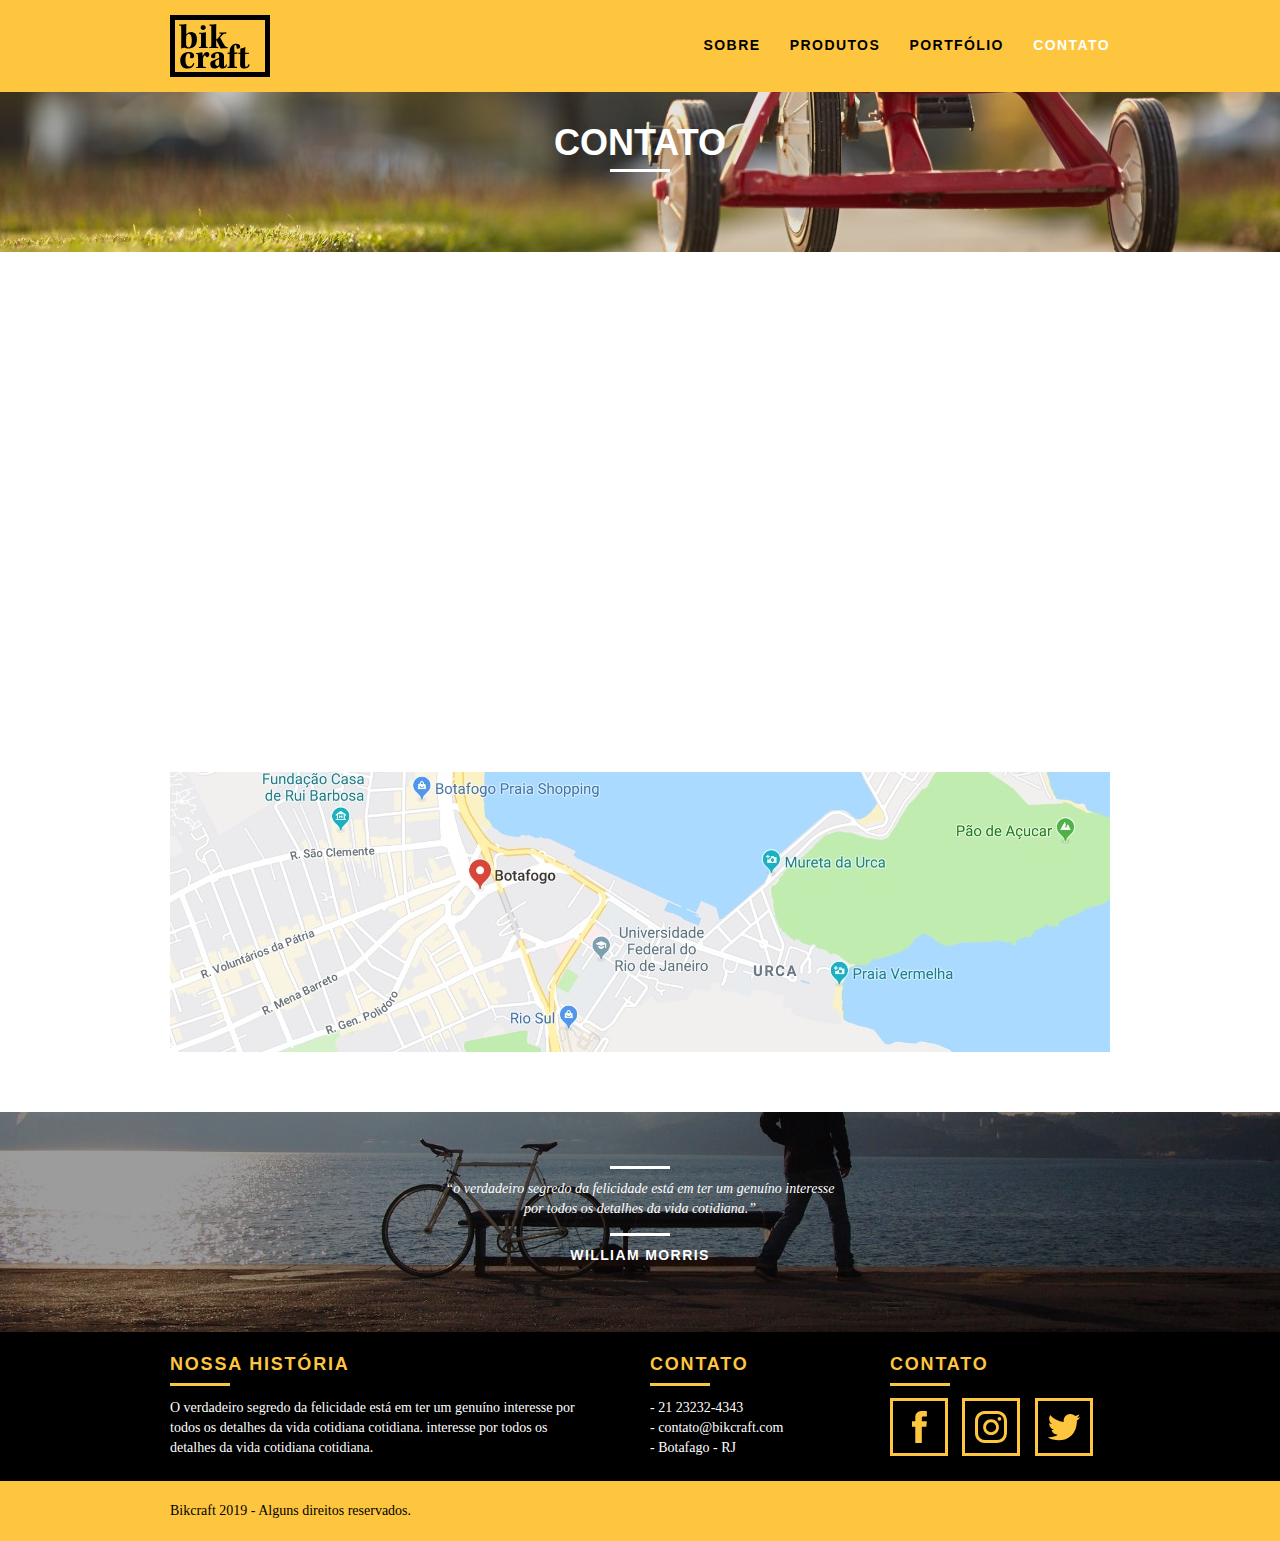
==== commit c59c3984: "script and finished project" ====
--- a/contato.html
+++ b/contato.html
@@ -31,12 +31,12 @@
 
 		<section class="introducao-interna interna_contato">
 			<div class="container">
-				<h1>Contato</h1>
-				<p>tire suas dúvidas com a gente</p>
+				<h1 data-anime="400" class="fadeInDown">Contato</h1>
+				<p data-anime="800" class="fadeInDown">tire suas dúvidas com a gente</p>
 			</div>
 		</section>
 
-		<section class="contato container">
+		<section class="contato container fadeInDown" data-anime="1200">
 			<form id="form_orcamento" class="contato_form grid-8">
 				<label for="nome">Nome</label>
 				<input type="text" id="nome">
--- a/css/style.css
+++ b/css/style.css
@@ -425,4 +425,18 @@
 
 .js [data-slide-nav] button.active {
 	background: #fec63e;
-}+}
+
+.js [data-anime] {
+	opacity: 0;
+}
+
+.js .fadeInDown {
+	transform: translate3d(0, -20px, 0);
+}
+
+.js .anime {
+	opacity: 1;
+	transform: none;
+	transition: opacity 800ms, transform 800ms;
+}
